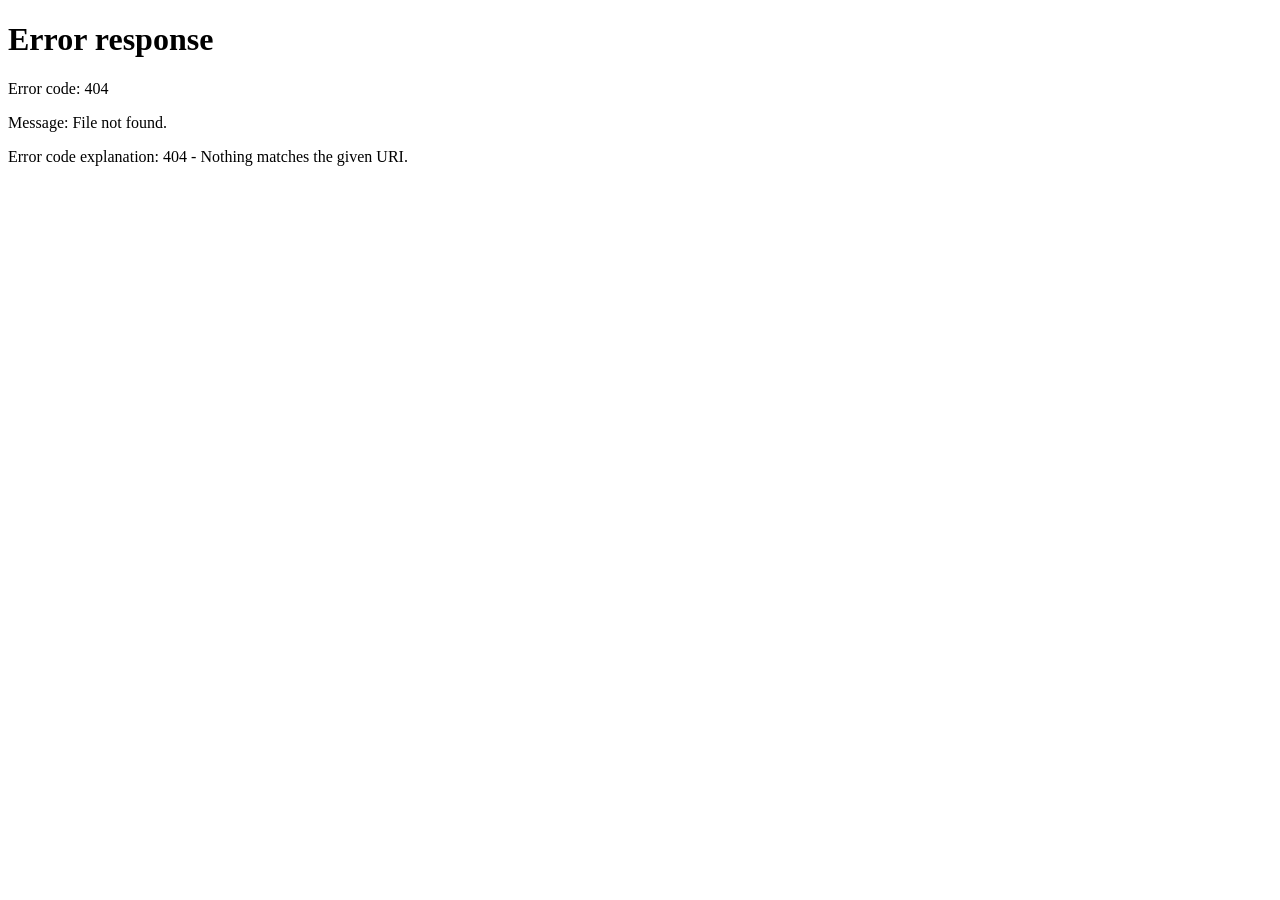
==== WebContent/index.html @ a29d0ba6 "Intial commit" ====
<!DOCTYPE html>
<html lang="en">
<head>
  <meta charset="UTF-8">
  <meta http-equiv="refresh" content="0; url=/login">
  <title>TransitOps</title>
</head>
<body>
  <p>Redirecting to login...</p>
</body>
</html>
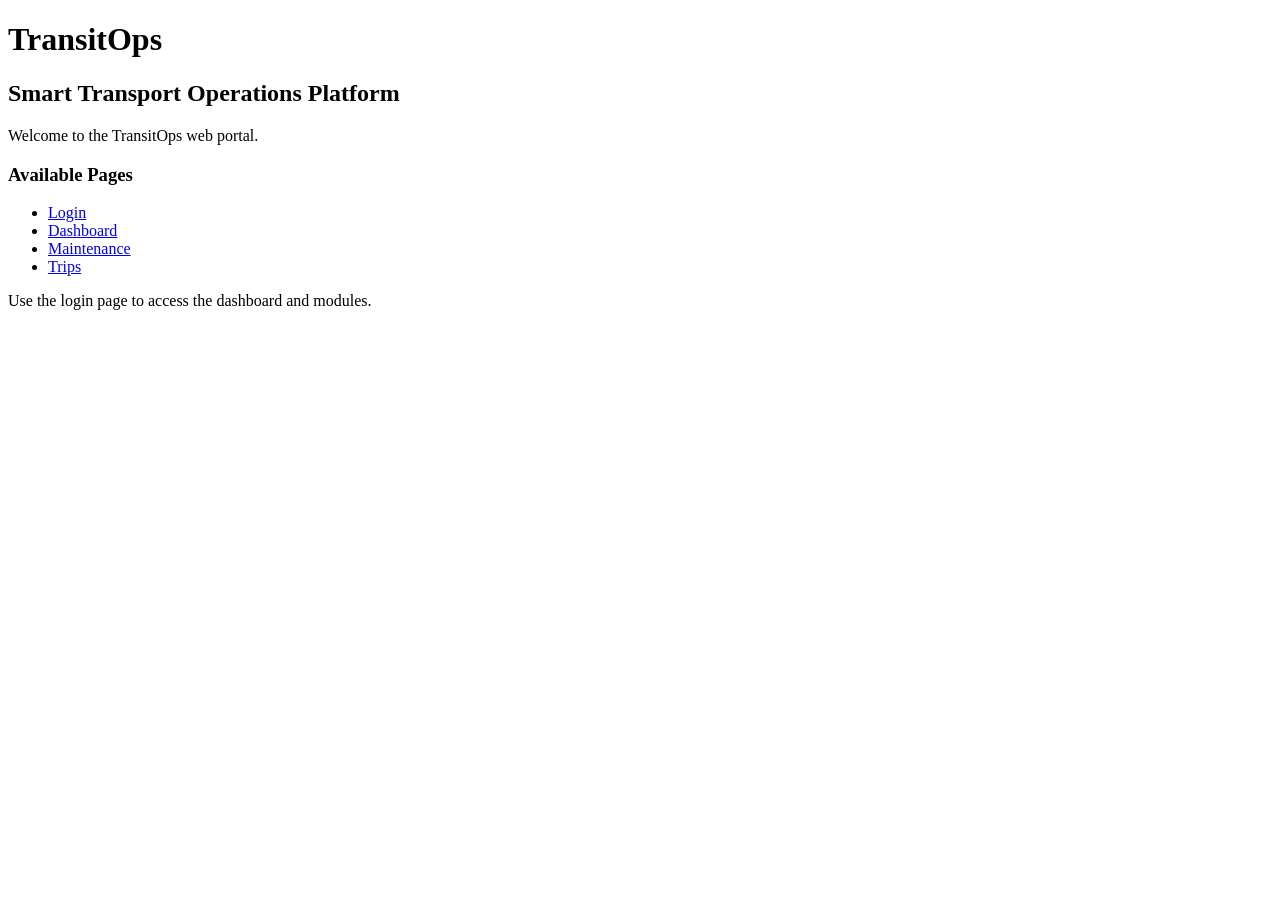
==== commit 9d662e7b: "New files added" ====
--- a/WebContent/index.html
+++ b/WebContent/index.html
@@ -2,10 +2,22 @@
 <html lang="en">
 <head>
   <meta charset="UTF-8">
-  <meta http-equiv="refresh" content="0; url=/login">
-  <title>TransitOps</title>
+  <meta name="viewport" content="width=device-width, initial-scale=1.0">
+  <title>TransitOps Home</title>
 </head>
 <body>
-  <p>Redirecting to login...</p>
+  <h1>TransitOps</h1>
+  <h2>Smart Transport Operations Platform</h2>
+  <p>Welcome to the TransitOps web portal.</p>
+
+  <h3>Available Pages</h3>
+  <ul>
+    <li><a href="/login">Login</a></li>
+    <li><a href="/dashboard">Dashboard</a></li>
+    <li><a href="/maintenance">Maintenance</a></li>
+    <li><a href="/trips">Trips</a></li>
+  </ul>
+
+  <p>Use the login page to access the dashboard and modules.</p>
 </body>
 </html>
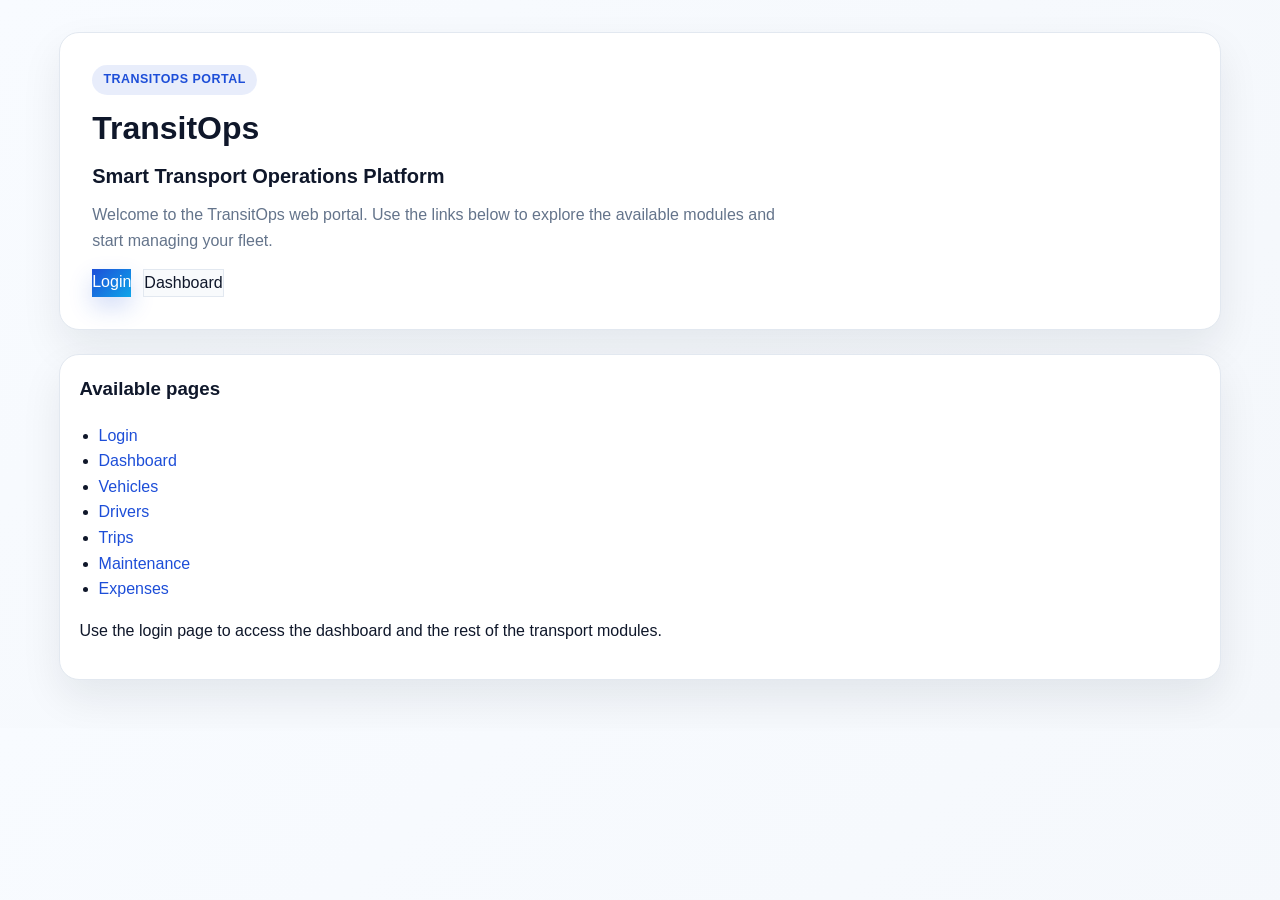
==== commit df7677c6: "Updeted css styling" ====
--- a/WebContent/index.html
+++ b/WebContent/index.html
@@ -4,20 +4,34 @@
   <meta charset="UTF-8">
   <meta name="viewport" content="width=device-width, initial-scale=1.0">
   <title>TransitOps Home</title>
+  <link rel="stylesheet" href="css/style.css">
 </head>
 <body>
-  <h1>TransitOps</h1>
-  <h2>Smart Transport Operations Platform</h2>
-  <p>Welcome to the TransitOps web portal.</p>
+  <div class="page-shell">
+    <div class="hero-card">
+      <span class="eyebrow">TransitOps portal</span>
+      <h1>TransitOps</h1>
+      <h2>Smart Transport Operations Platform</h2>
+      <p>Welcome to the TransitOps web portal. Use the links below to explore the available modules and start managing your fleet.</p>
+      <div class="hero-actions">
+        <a class="btn-primary" href="login.html">Login</a>
+        <a class="btn-secondary" href="dashboard.html">Dashboard</a>
+      </div>
+    </div>
 
-  <h3>Available Pages</h3>
-  <ul>
-    <li><a href="/login">Login</a></li>
-    <li><a href="/dashboard">Dashboard</a></li>
-    <li><a href="/maintenance">Maintenance</a></li>
-    <li><a href="/trips">Trips</a></li>
-  </ul>
-
-  <p>Use the login page to access the dashboard and modules.</p>
+    <div class="panel">
+      <h3>Available pages</h3>
+      <ul>
+        <li><a href="login.html">Login</a></li>
+        <li><a href="dashboard.html">Dashboard</a></li>
+        <li><a href="vehicles.html">Vehicles</a></li>
+        <li><a href="drivers.html">Drivers</a></li>
+        <li><a href="trips.html">Trips</a></li>
+        <li><a href="maintenance.html">Maintenance</a></li>
+        <li><a href="expenses.html">Expenses</a></li>
+      </ul>
+      <p>Use the login page to access the dashboard and the rest of the transport modules.</p>
+    </div>
+  </div>
 </body>
 </html>
--- a/WebContent/css/style.css
+++ b/WebContent/css/style.css
@@ -0,0 +1,299 @@
+:root {
+  --bg: #f4f7fb;
+  --surface: #ffffff;
+  --surface-muted: #f8fafc;
+  --primary: #1d4ed8;
+  --primary-dark: #173a96;
+  --accent: #0ea5e9;
+  --text: #0f172a;
+  --muted: #64748b;
+  --border: #e2e8f0;
+  --success: #16a34a;
+  --warning: #d97706;
+  --danger: #dc2626;
+  --shadow: 0 18px 40px rgba(15, 23, 42, 0.08);
+}
+
+* {
+  box-sizing: border-box;
+}
+
+body {
+  margin: 0;
+  font-family: "Inter", "Segoe UI", Arial, sans-serif;
+  background: linear-gradient(135deg, #f8fbff 0%, var(--bg) 100%);
+  color: var(--text);
+  line-height: 1.6;
+}
+
+a {
+  color: var(--primary);
+  text-decoration: none;
+}
+
+a:hover {
+  color: var(--accent);
+}
+
+h1, h2, h3, p {
+  margin-top: 0;
+}
+
+h1 {
+  font-size: 2rem;
+  margin-bottom: 0.4rem;
+}
+
+h2 {
+  font-size: 1.25rem;
+  margin-bottom: 0.6rem;
+}
+
+button,
+input,
+select,
+textarea {
+  font: inherit;
+}
+
+button {
+  border: none;
+  cursor: pointer;
+  border-radius: 12px;
+  padding: 0.7rem 1rem;
+  transition: transform 0.15s ease, box-shadow 0.15s ease;
+}
+
+button:hover {
+  transform: translateY(-1px);
+}
+
+form {
+  display: block;
+}
+
+input,
+select,
+textarea {
+  width: 100%;
+  padding: 0.78rem 0.9rem;
+  border: 1px solid var(--border);
+  border-radius: 12px;
+  background: #fff;
+  color: var(--text);
+}
+
+input:focus,
+select:focus,
+textarea:focus {
+  outline: 2px solid rgba(29, 78, 216, 0.2);
+  border-color: var(--primary);
+}
+
+ul {
+  padding-left: 1.2rem;
+}
+
+.page-shell {
+  max-width: 1200px;
+  margin: 0 auto;
+  padding: 2rem 1.2rem 3rem;
+}
+
+.hero-card,
+.panel,
+.card,
+.table-container,
+.table-panel,
+.driver-form,
+.expense-form,
+.summary-card,
+.stat-card {
+  background: var(--surface);
+  border: 1px solid var(--border);
+  border-radius: 20px;
+  box-shadow: var(--shadow);
+}
+
+.hero-card {
+  padding: 2rem;
+  margin-bottom: 1.5rem;
+}
+
+.hero-card .eyebrow {
+  display: inline-block;
+  margin-bottom: 0.5rem;
+  padding: 0.3rem 0.7rem;
+  border-radius: 999px;
+  background: rgba(29, 78, 216, 0.1);
+  color: var(--primary);
+  font-weight: 700;
+  letter-spacing: 0.04em;
+  text-transform: uppercase;
+  font-size: 0.78rem;
+}
+
+.hero-card p {
+  color: var(--muted);
+  max-width: 700px;
+}
+
+.hero-actions {
+  display: flex;
+  flex-wrap: wrap;
+  gap: 0.75rem;
+  margin-top: 1rem;
+}
+
+.btn-primary,
+.add-btn,
+.save-btn {
+  background: linear-gradient(135deg, var(--primary), var(--accent));
+  color: #fff;
+  box-shadow: 0 10px 24px rgba(29, 78, 216, 0.2);
+}
+
+.btn-secondary,
+.cancel-btn {
+  background: var(--surface-muted);
+  color: var(--text);
+  border: 1px solid var(--border);
+}
+
+.grid {
+  display: grid;
+  grid-template-columns: repeat(2, minmax(250px, 1fr));
+  gap: 1rem;
+}
+
+.card,
+.summary-card,
+.stat-card {
+  padding: 1rem 1.1rem;
+}
+
+.summary-card h3,
+.stat-label {
+  color: var(--muted);
+  margin-bottom: 0.25rem;
+}
+
+.summary-card h2,
+.stat-value {
+  font-size: 1.45rem;
+  margin: 0;
+}
+
+.panel {
+  padding: 1.2rem;
+  margin-top: 1rem;
+}
+
+.form-grid {
+  display: grid;
+  grid-template-columns: repeat(2, minmax(220px, 1fr));
+  gap: 1rem;
+}
+
+.form-grid > div {
+  display: flex;
+  flex-direction: column;
+}
+
+label {
+  font-weight: 600;
+  margin-bottom: 0.35rem;
+}
+
+.form-buttons {
+  display: flex;
+  flex-wrap: wrap;
+  gap: 0.75rem;
+  margin-top: 1rem;
+}
+
+.search-section {
+  display: flex;
+  flex-wrap: wrap;
+  gap: 0.75rem;
+  margin: 1.25rem 0;
+}
+
+.search-section input {
+  flex: 1 1 260px;
+}
+
+.search-section select {
+  flex: 0 0 220px;
+}
+
+table {
+  width: 100%;
+  border-collapse: collapse;
+}
+
+th,
+td {
+  text-align: left;
+  padding: 0.85rem 0.8rem;
+  border-bottom: 1px solid var(--border);
+}
+
+th {
+  background: var(--surface-muted);
+  color: var(--muted);
+  font-size: 0.82rem;
+  text-transform: uppercase;
+  letter-spacing: 0.04em;
+}
+
+.status {
+  display: inline-block;
+  padding: 0.33rem 0.66rem;
+  border-radius: 999px;
+  font-size: 0.82rem;
+  font-weight: 700;
+}
+
+.status.available,
+.status.active {
+  background: rgba(22, 163, 74, 0.12);
+  color: var(--success);
+}
+
+.status.on-trip {
+  background: rgba(29, 78, 216, 0.12);
+  color: var(--primary);
+}
+
+.status.off-duty,
+.status.in-maintenance,
+.status.inactive {
+  background: rgba(217, 119, 6, 0.12);
+  color: var(--warning);
+}
+
+.status.suspended {
+  background: rgba(220, 38, 38, 0.12);
+  color: var(--danger);
+}
+
+.notice {
+  padding: 0.8rem 1rem;
+  border-radius: 12px;
+  background: rgba(14, 165, 233, 0.09);
+  color: var(--primary-dark);
+  border: 1px solid rgba(14, 165, 233, 0.2);
+  margin-bottom: 1rem;
+}
+
+@media (max-width: 900px) {
+  .grid,
+  .form-grid {
+    grid-template-columns: 1fr;
+  }
+
+  .page-shell {
+    padding: 1.2rem 0.9rem 2rem;
+  }
+}
